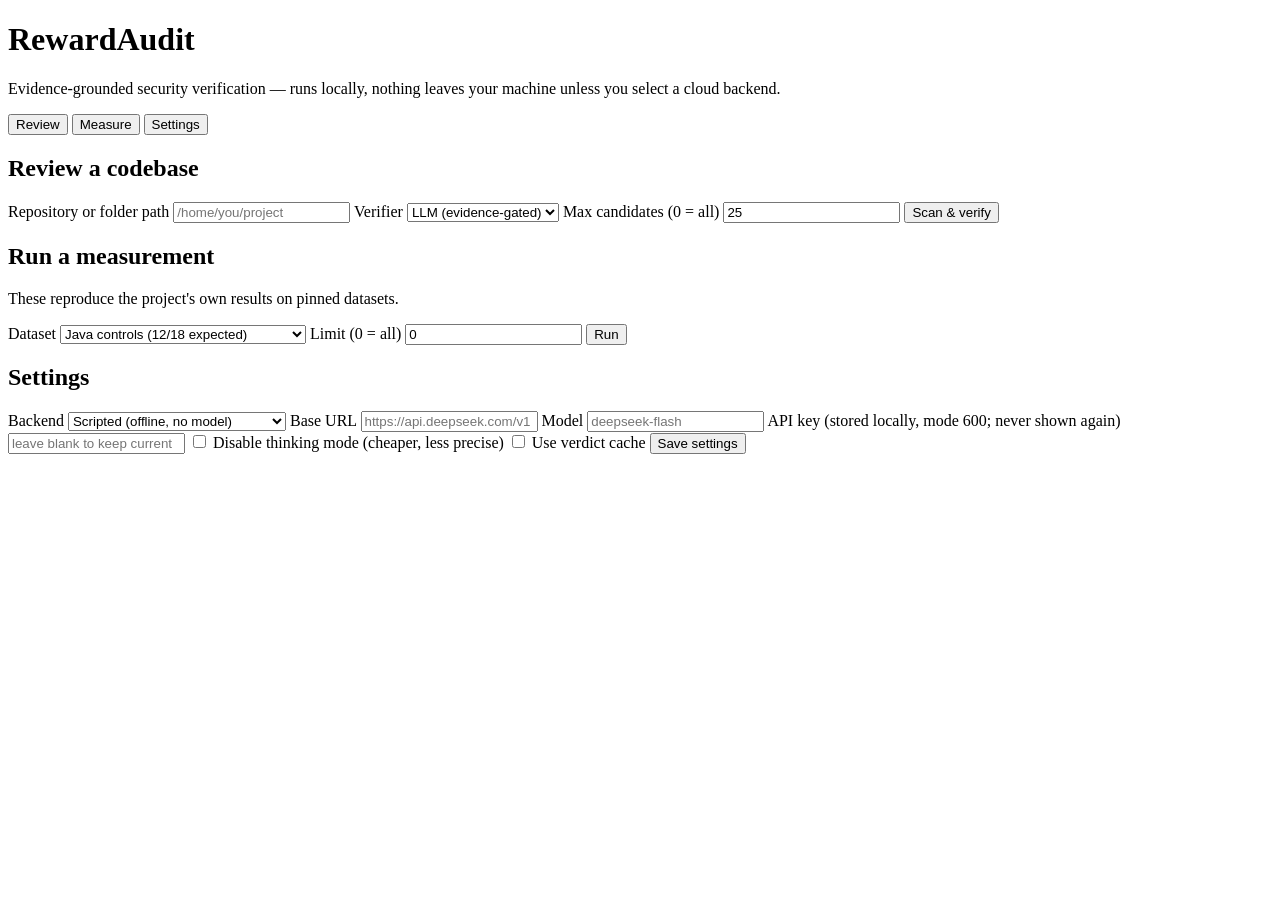
==== rewardaudit/src/rewardaudit/web/static/index.html @ 9590acfb "Add local web application (Review/Measure/Settings) with no-CLI launcher" ====
<!doctype html>
<html lang="en">
<head>
  <meta charset="utf-8" />
  <meta name="viewport" content="width=device-width, initial-scale=1" />
  <title>RewardAudit</title>
  <link rel="stylesheet" href="/static/style.css" />
</head>
<body>
  <header>
    <h1>RewardAudit</h1>
    <p class="sub">Evidence-grounded security verification — runs locally, nothing leaves your machine unless you select a cloud backend.</p>
  </header>

  <nav class="tabs">
    <button class="tab active" data-tab="review">Review</button>
    <button class="tab" data-tab="measure">Measure</button>
    <button class="tab" data-tab="settings">Settings</button>
  </nav>

  <main>
    <section id="tab-review" class="panel active">
      <h2>Review a codebase</h2>
      <div class="form">
        <label>Repository or folder path
          <input id="review-path" type="text" placeholder="/home/you/project" />
        </label>
        <label>Verifier
          <select id="review-verifier">
            <option value="llm">LLM (evidence-gated)</option>
            <option value="llm_ungated">LLM (no gate)</option>
          </select>
        </label>
        <label>Max candidates (0 = all)
          <input id="review-limit" type="number" value="25" min="0" />
        </label>
        <button id="review-run" class="primary">Scan &amp; verify</button>
      </div>
      <div id="review-progress" class="progress hidden"><div class="bar"></div><span></span></div>
      <div id="review-summary" class="summary"></div>
      <div id="review-results"></div>
    </section>

    <section id="tab-measure" class="panel">
      <h2>Run a measurement</h2>
      <p class="hint">These reproduce the project's own results on pinned datasets.</p>
      <div class="form">
        <label>Dataset
          <select id="measure-dataset">
            <option value="controls">Java controls (12/18 expected)</option>
            <option value="python_pairs">Python revision pairs (four-way)</option>
            <option value="javavfc_llm">JavaVFC security pair (LLM four-way)</option>
            <option value="calibrate">Calibration / FNR (LLM)</option>
          </select>
        </label>
        <label>Limit (0 = all)
          <input id="measure-limit" type="number" value="0" min="0" />
        </label>
        <button id="measure-run" class="primary">Run</button>
      </div>
      <div id="measure-progress" class="progress hidden"><div class="bar"></div><span></span></div>
      <div id="measure-results"></div>
    </section>

    <section id="tab-settings" class="panel">
      <h2>Settings</h2>
      <div class="form">
        <label>Backend
          <select id="set-backend">
            <option value="scripted">Scripted (offline, no model)</option>
            <option value="local">Local server (ollama / LM Studio)</option>
            <option value="cloud">Cloud API (OpenAI-compatible)</option>
            <option value="mock">Mock (tests)</option>
          </select>
        </label>
        <label>Base URL
          <input id="set-base-url" type="text" placeholder="https://api.deepseek.com/v1" />
        </label>
        <label>Model
          <input id="set-model" type="text" placeholder="deepseek-flash" />
        </label>
        <label>API key <span class="hint">(stored locally, mode 600; never shown again)</span>
          <input id="set-api-key" type="password" placeholder="leave blank to keep current" />
        </label>
        <label class="check"><input id="set-no-thinking" type="checkbox" /> Disable thinking mode (cheaper, less precise)</label>
        <label class="check"><input id="set-cache" type="checkbox" /> Use verdict cache</label>
        <button id="set-save" class="primary">Save settings</button>
      </div>
      <div id="set-status" class="summary"></div>
    </section>
  </main>

  <script src="/static/app.js"></script>
</body>
</html>
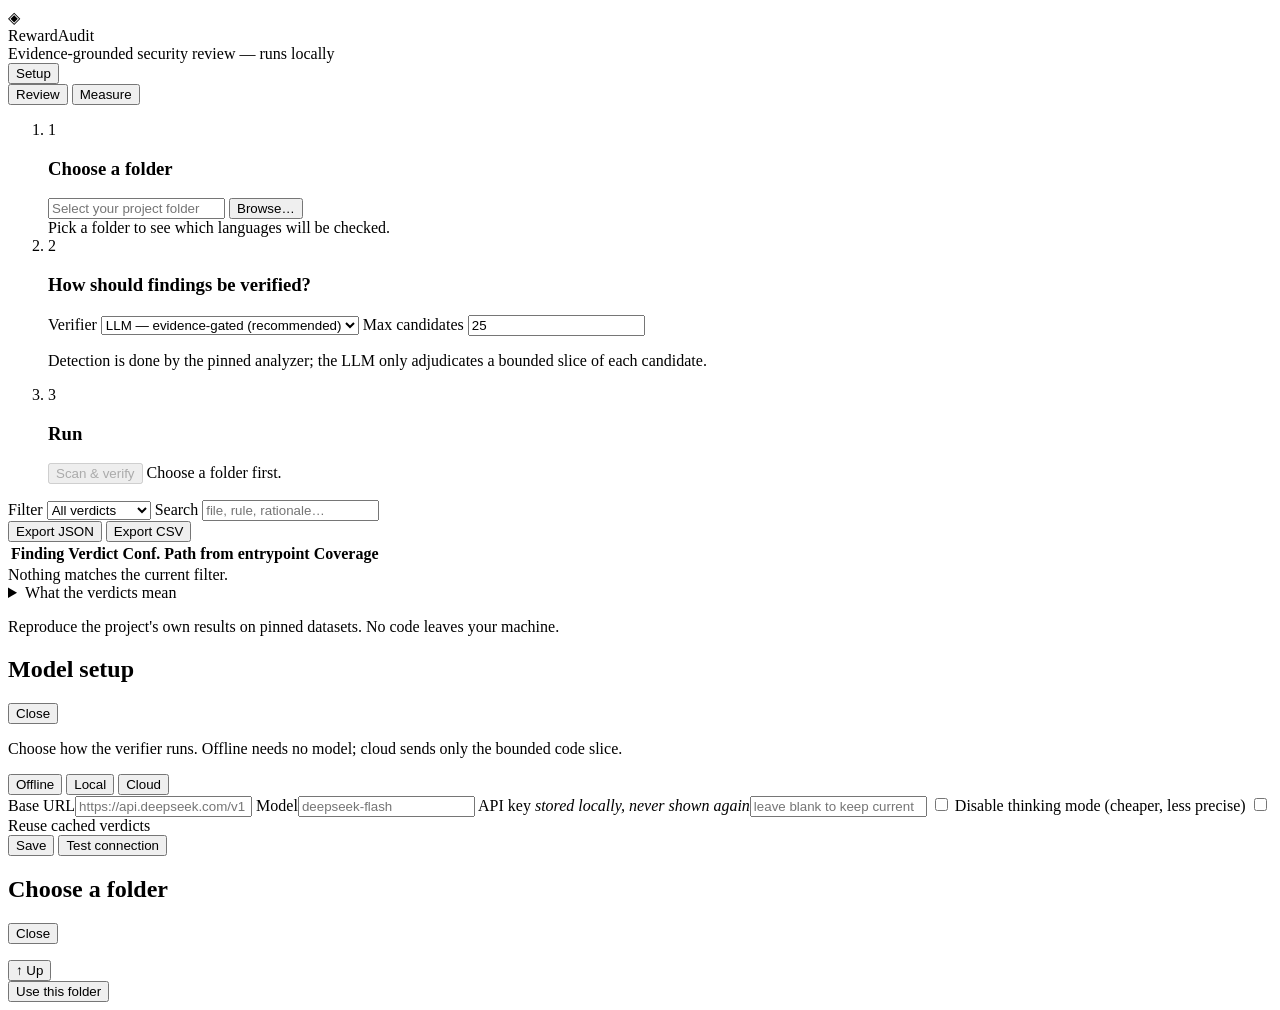
==== commit a98ba07f: "Frontend rework: setup drawer, status pills, folder picker, coverage preview, filters/export, readab" ====
--- a/rewardaudit/src/rewardaudit/web/static/index.html
+++ b/rewardaudit/src/rewardaudit/web/static/index.html
@@ -7,89 +7,161 @@
   <link rel="stylesheet" href="/static/style.css" />
 </head>
 <body>
-  <header>
-    <h1>RewardAudit</h1>
-    <p class="sub">Evidence-grounded security verification — runs locally, nothing leaves your machine unless you select a cloud backend.</p>
+  <header class="topbar">
+    <div class="brand">
+      <span class="logo">◈</span>
+      <div>
+        <div class="title">RewardAudit</div>
+        <div class="subtitle">Evidence-grounded security review — runs locally</div>
+      </div>
+    </div>
+    <div class="status" id="status-pills" aria-live="polite"></div>
+    <button class="btn ghost" id="open-setup">Setup</button>
   </header>
 
-  <nav class="tabs">
-    <button class="tab active" data-tab="review">Review</button>
-    <button class="tab" data-tab="measure">Measure</button>
-    <button class="tab" data-tab="settings">Settings</button>
+  <nav class="tabs" role="tablist">
+    <button class="tab active" role="tab" data-tab="review">Review</button>
+    <button class="tab" role="tab" data-tab="measure">Measure</button>
   </nav>
 
   <main>
-    <section id="tab-review" class="panel active">
-      <h2>Review a codebase</h2>
-      <div class="form">
-        <label>Repository or folder path
-          <input id="review-path" type="text" placeholder="/home/you/project" />
-        </label>
-        <label>Verifier
-          <select id="review-verifier">
-            <option value="llm">LLM (evidence-gated)</option>
-            <option value="llm_ungated">LLM (no gate)</option>
-          </select>
-        </label>
-        <label>Max candidates (0 = all)
-          <input id="review-limit" type="number" value="25" min="0" />
-        </label>
-        <button id="review-run" class="primary">Scan &amp; verify</button>
+    <!-- ── Review ───────────────────────────────────────────────────── -->
+    <section id="tab-review" class="panel active" role="tabpanel">
+      <div class="card">
+        <ol class="steps">
+          <li class="step">
+            <div class="step-head"><span class="dot">1</span><h3>Choose a folder</h3></div>
+            <div class="row">
+              <input id="review-path" type="text" placeholder="Select your project folder" readonly />
+              <button class="btn" id="browse-btn">Browse…</button>
+            </div>
+            <div id="inspect" class="inspect muted">Pick a folder to see which languages will be checked.</div>
+          </li>
+
+          <li class="step">
+            <div class="step-head"><span class="dot">2</span><h3>How should findings be verified?</h3></div>
+            <div class="row wrap">
+              <label class="field">
+                <span>Verifier</span>
+                <select id="review-verifier">
+                  <option value="llm">LLM — evidence-gated (recommended)</option>
+                  <option value="llm_ungated">LLM — no evidence gate</option>
+                </select>
+              </label>
+              <label class="field">
+                <span>Max candidates</span>
+                <input id="review-limit" type="number" value="25" min="0" />
+              </label>
+            </div>
+            <p class="hint">Detection is done by the pinned analyzer; the LLM only adjudicates a bounded slice of each candidate.</p>
+          </li>
+
+          <li class="step">
+            <div class="step-head"><span class="dot">3</span><h3>Run</h3></div>
+            <button class="btn primary" id="review-run" disabled>Scan &amp; verify</button>
+            <span class="hint" id="run-hint">Choose a folder first.</span>
+          </li>
+        </ol>
       </div>
-      <div id="review-progress" class="progress hidden"><div class="bar"></div><span></span></div>
-      <div id="review-summary" class="summary"></div>
-      <div id="review-results"></div>
+
+      <div id="review-progress" class="progress hidden" aria-live="polite">
+        <div class="bar"></div><span class="label"></span>
+      </div>
+
+      <div id="review-summary" class="stat-grid"></div>
+      <div id="review-error" class="alert hidden" role="alert"></div>
+
+      <div id="review-results" class="card hidden">
+        <div class="toolbar">
+          <label class="field inline"><span>Filter</span>
+            <select id="filter-verdict">
+              <option value="">All verdicts</option>
+              <option value="true_positive">True positive</option>
+              <option value="false_positive">False positive</option>
+              <option value="unknown_risk">Abstained</option>
+            </select>
+          </label>
+          <label class="field inline grow"><span>Search</span>
+            <input id="filter-search" type="search" placeholder="file, rule, rationale…" />
+          </label>
+          <div class="spacer"></div>
+          <button class="btn ghost" id="export-json">Export JSON</button>
+          <button class="btn ghost" id="export-csv">Export CSV</button>
+        </div>
+        <table id="review-table">
+          <thead>
+            <tr><th>Finding</th><th>Verdict</th><th>Conf.</th><th>Path from entrypoint</th><th>Coverage</th></tr>
+          </thead>
+          <tbody></tbody>
+        </table>
+        <div id="review-empty" class="empty hidden">Nothing matches the current filter.</div>
+        <details class="legend">
+          <summary>What the verdicts mean</summary>
+          <ul>
+            <li><b class="tp">True positive</b> — the code is judged vulnerable.</li>
+            <li><b class="fp">False positive</b> — the code is judged safe.</li>
+            <li><b class="ur">Abstained</b> — evidence was insufficient; nothing is claimed.</li>
+            <li><b>Coverage</b> — the weakest language capability along the path (<code>covered</code>, <code>unsupported</code>, …).</li>
+          </ul>
+        </details>
+      </div>
     </section>
 
-    <section id="tab-measure" class="panel">
-      <h2>Run a measurement</h2>
-      <p class="hint">These reproduce the project's own results on pinned datasets.</p>
-      <div class="form">
-        <label>Dataset
-          <select id="measure-dataset">
-            <option value="controls">Java controls (12/18 expected)</option>
-            <option value="python_pairs">Python revision pairs (four-way)</option>
-            <option value="javavfc_llm">JavaVFC security pair (LLM four-way)</option>
-            <option value="calibrate">Calibration / FNR (LLM)</option>
-          </select>
-        </label>
-        <label>Limit (0 = all)
-          <input id="measure-limit" type="number" value="0" min="0" />
-        </label>
-        <button id="measure-run" class="primary">Run</button>
+    <!-- ── Measure ──────────────────────────────────────────────────── -->
+    <section id="tab-measure" class="panel" role="tabpanel">
+      <p class="hint">Reproduce the project's own results on pinned datasets. No code leaves your machine.</p>
+      <div class="cards" id="measure-cards"></div>
+      <div id="measure-progress" class="progress hidden" aria-live="polite">
+        <div class="bar"></div><span class="label"></span>
       </div>
-      <div id="measure-progress" class="progress hidden"><div class="bar"></div><span></span></div>
       <div id="measure-results"></div>
-    </section>
-
-    <section id="tab-settings" class="panel">
-      <h2>Settings</h2>
-      <div class="form">
-        <label>Backend
-          <select id="set-backend">
-            <option value="scripted">Scripted (offline, no model)</option>
-            <option value="local">Local server (ollama / LM Studio)</option>
-            <option value="cloud">Cloud API (OpenAI-compatible)</option>
-            <option value="mock">Mock (tests)</option>
-          </select>
-        </label>
-        <label>Base URL
-          <input id="set-base-url" type="text" placeholder="https://api.deepseek.com/v1" />
-        </label>
-        <label>Model
-          <input id="set-model" type="text" placeholder="deepseek-flash" />
-        </label>
-        <label>API key <span class="hint">(stored locally, mode 600; never shown again)</span>
-          <input id="set-api-key" type="password" placeholder="leave blank to keep current" />
-        </label>
-        <label class="check"><input id="set-no-thinking" type="checkbox" /> Disable thinking mode (cheaper, less precise)</label>
-        <label class="check"><input id="set-cache" type="checkbox" /> Use verdict cache</label>
-        <button id="set-save" class="primary">Save settings</button>
-      </div>
-      <div id="set-status" class="summary"></div>
     </section>
   </main>
 
+  <!-- Setup drawer -->
+  <aside class="drawer" id="setup-drawer" aria-hidden="true">
+    <div class="drawer-head">
+      <h2>Model setup</h2>
+      <button class="btn ghost" id="close-setup">Close</button>
+    </div>
+    <div class="drawer-body">
+      <p class="hint">Choose how the verifier runs. Offline needs no model; cloud sends only the bounded code slice.</p>
+      <div class="segmented" id="backend-seg">
+        <button data-backend="scripted">Offline</button>
+        <button data-backend="local">Local</button>
+        <button data-backend="cloud">Cloud</button>
+      </div>
+      <label class="field"><span>Base URL</span><input id="set-base-url" placeholder="https://api.deepseek.com/v1" /></label>
+      <label class="field"><span>Model</span><input id="set-model" placeholder="deepseek-flash" /></label>
+      <label class="field"><span>API key <em>stored locally, never shown again</em></span><input id="set-api-key" type="password" placeholder="leave blank to keep current" /></label>
+      <label class="check"><input id="set-no-thinking" type="checkbox" /> Disable thinking mode (cheaper, less precise)</label>
+      <label class="check"><input id="set-cache" type="checkbox" /> Reuse cached verdicts</label>
+      <div class="row">
+        <button class="btn primary" id="set-save">Save</button>
+        <button class="btn" id="set-test">Test connection</button>
+      </div>
+      <div id="set-status" class="inspect"></div>
+    </div>
+  </aside>
+
+  <!-- Folder browser -->
+  <div class="modal" id="browser-modal" aria-hidden="true">
+    <div class="modal-box">
+      <div class="drawer-head">
+        <h2>Choose a folder</h2>
+        <button class="btn ghost" id="close-browser">Close</button>
+      </div>
+      <div class="browser-path" id="browser-path"></div>
+      <ul class="browser-list" id="browser-list"></ul>
+      <div class="row">
+        <button class="btn" id="browser-up">↑ Up</button>
+        <div class="spacer"></div>
+        <button class="btn primary" id="browser-choose">Use this folder</button>
+      </div>
+    </div>
+  </div>
+
+  <div class="toast hidden" id="toast" role="status" aria-live="polite"></div>
   <script src="/static/app.js"></script>
 </body>
 </html>
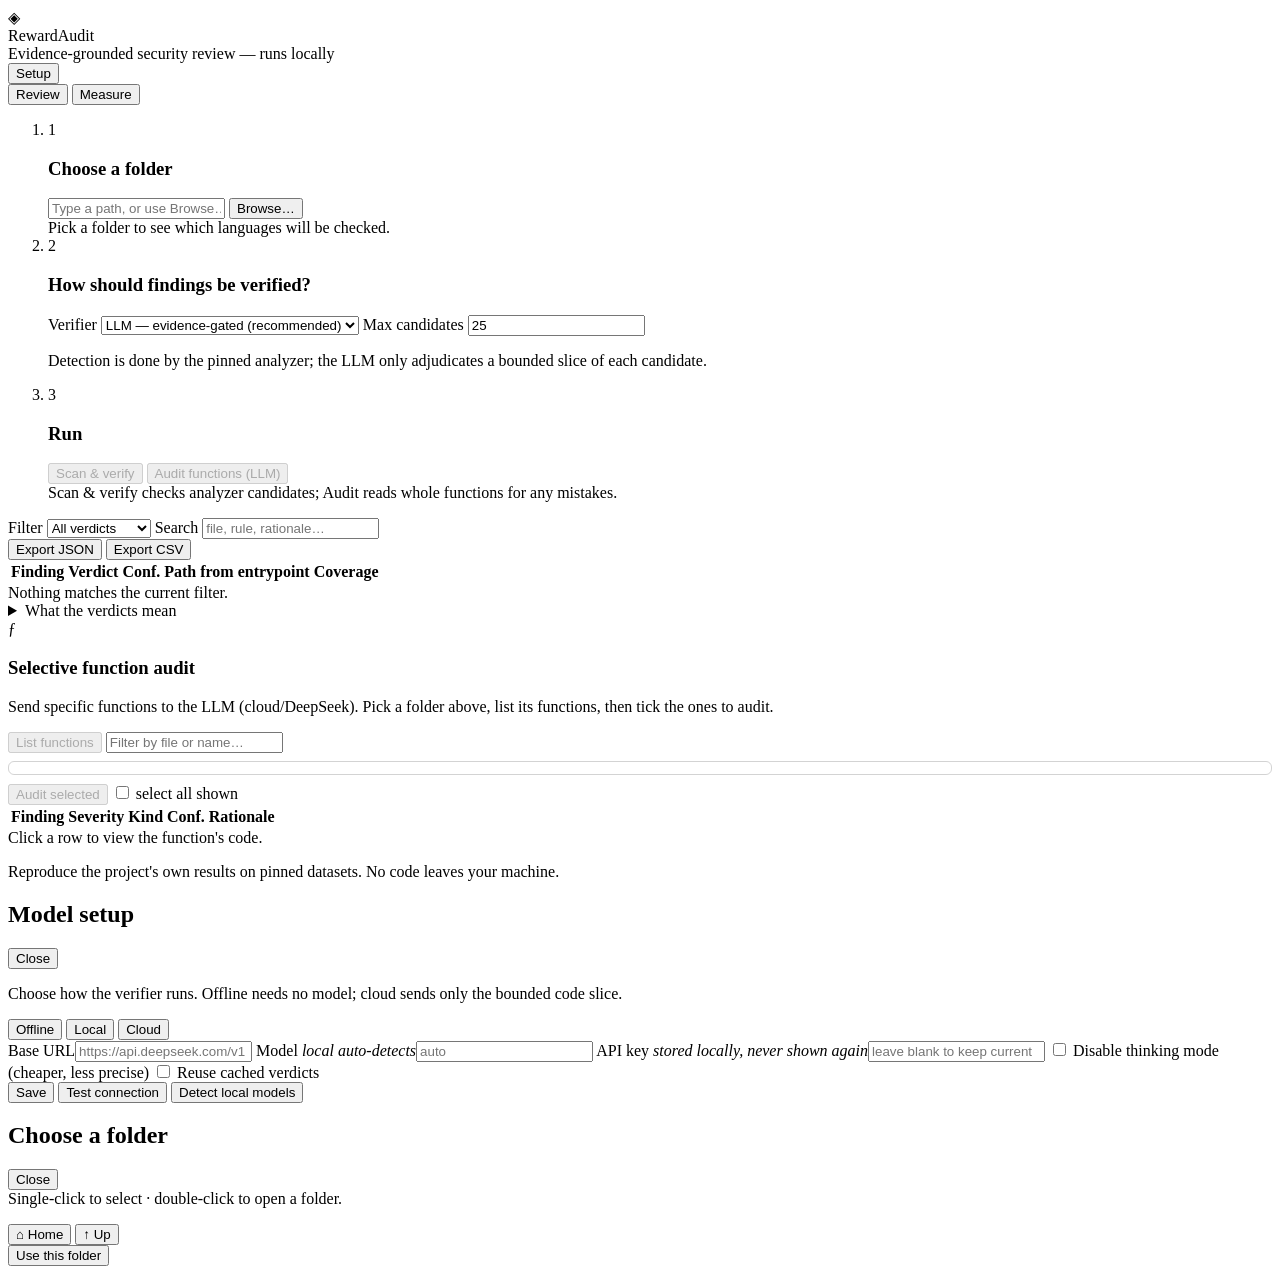
==== commit f0f36c21: "Expand harness: audit, JS/TS coverage, OSV refresh, GUI, paper - LLM whole-function audit (selection" ====
--- a/rewardaudit/src/rewardaudit/web/static/index.html
+++ b/rewardaudit/src/rewardaudit/web/static/index.html
@@ -32,7 +32,7 @@
           <li class="step">
             <div class="step-head"><span class="dot">1</span><h3>Choose a folder</h3></div>
             <div class="row">
-              <input id="review-path" type="text" placeholder="Select your project folder" readonly />
+              <input id="review-path" type="text" placeholder="Type a path, or use Browse…" />
               <button class="btn" id="browse-btn">Browse…</button>
             </div>
             <div id="inspect" class="inspect muted">Pick a folder to see which languages will be checked.</div>
@@ -58,8 +58,11 @@
 
           <li class="step">
             <div class="step-head"><span class="dot">3</span><h3>Run</h3></div>
-            <button class="btn primary" id="review-run" disabled>Scan &amp; verify</button>
-            <span class="hint" id="run-hint">Choose a folder first.</span>
+            <div class="row wrap">
+              <button class="btn primary" id="review-run" disabled>Scan &amp; verify</button>
+              <button class="btn" id="audit-run" disabled>Audit functions (LLM)</button>
+            </div>
+            <span class="hint" id="run-hint">Scan &amp; verify checks analyzer candidates; Audit reads whole functions for any mistakes.</span>
           </li>
         </ol>
       </div>
@@ -105,6 +108,30 @@
           </ul>
         </details>
       </div>
+
+      <div class="card">
+        <div class="step-head"><span class="dot">ƒ</span><h3>Selective function audit</h3></div>
+        <p class="hint">Send specific functions to the LLM (cloud/DeepSeek). Pick a folder above, list its functions, then tick the ones to audit.</p>
+        <div class="row wrap">
+          <button class="btn" id="fn-list" disabled>List functions</button>
+          <input id="fn-filter" type="search" placeholder="Filter by file or name…" />
+          <span class="hint" id="fn-status"></span>
+        </div>
+        <div id="fn-box" style="max-height:260px;overflow:auto;margin:8px 0;padding:6px;border:1px solid rgba(128,128,128,.35);border-radius:6px"></div>
+        <div class="row">
+          <button class="btn primary" id="fn-audit" disabled>Audit selected</button>
+          <label class="hint"><input type="checkbox" id="fn-all" /> select all shown</label>
+        </div>
+      </div>
+
+      <div id="audit-results" class="card hidden">
+        <div id="audit-summary" class="stat-grid"></div>
+        <table id="audit-table">
+          <thead><tr><th>Finding</th><th>Severity</th><th>Kind</th><th>Conf.</th><th>Rationale</th></tr></thead>
+          <tbody></tbody>
+        </table>
+        <div class="muted">Click a row to view the function's code.</div>
+      </div>
     </section>
 
     <!-- ── Measure ──────────────────────────────────────────────────── -->
@@ -132,13 +159,15 @@
         <button data-backend="cloud">Cloud</button>
       </div>
       <label class="field"><span>Base URL</span><input id="set-base-url" placeholder="https://api.deepseek.com/v1" /></label>
-      <label class="field"><span>Model</span><input id="set-model" placeholder="deepseek-flash" /></label>
+      <label class="field"><span>Model <em>local auto-detects</em></span><input id="set-model" list="local-models" placeholder="auto" /></label>
+      <datalist id="local-models"></datalist>
       <label class="field"><span>API key <em>stored locally, never shown again</em></span><input id="set-api-key" type="password" placeholder="leave blank to keep current" /></label>
       <label class="check"><input id="set-no-thinking" type="checkbox" /> Disable thinking mode (cheaper, less precise)</label>
       <label class="check"><input id="set-cache" type="checkbox" /> Reuse cached verdicts</label>
       <div class="row">
         <button class="btn primary" id="set-save">Save</button>
         <button class="btn" id="set-test">Test connection</button>
+        <button class="btn ghost" id="set-detect">Detect local models</button>
       </div>
       <div id="set-status" class="inspect"></div>
     </div>
@@ -152,8 +181,10 @@
         <button class="btn ghost" id="close-browser">Close</button>
       </div>
       <div class="browser-path" id="browser-path"></div>
+      <div class="hint">Single-click to select · double-click to open a folder.</div>
       <ul class="browser-list" id="browser-list"></ul>
       <div class="row">
+        <button class="btn" id="browser-home">⌂ Home</button>
         <button class="btn" id="browser-up">↑ Up</button>
         <div class="spacer"></div>
         <button class="btn primary" id="browser-choose">Use this folder</button>
